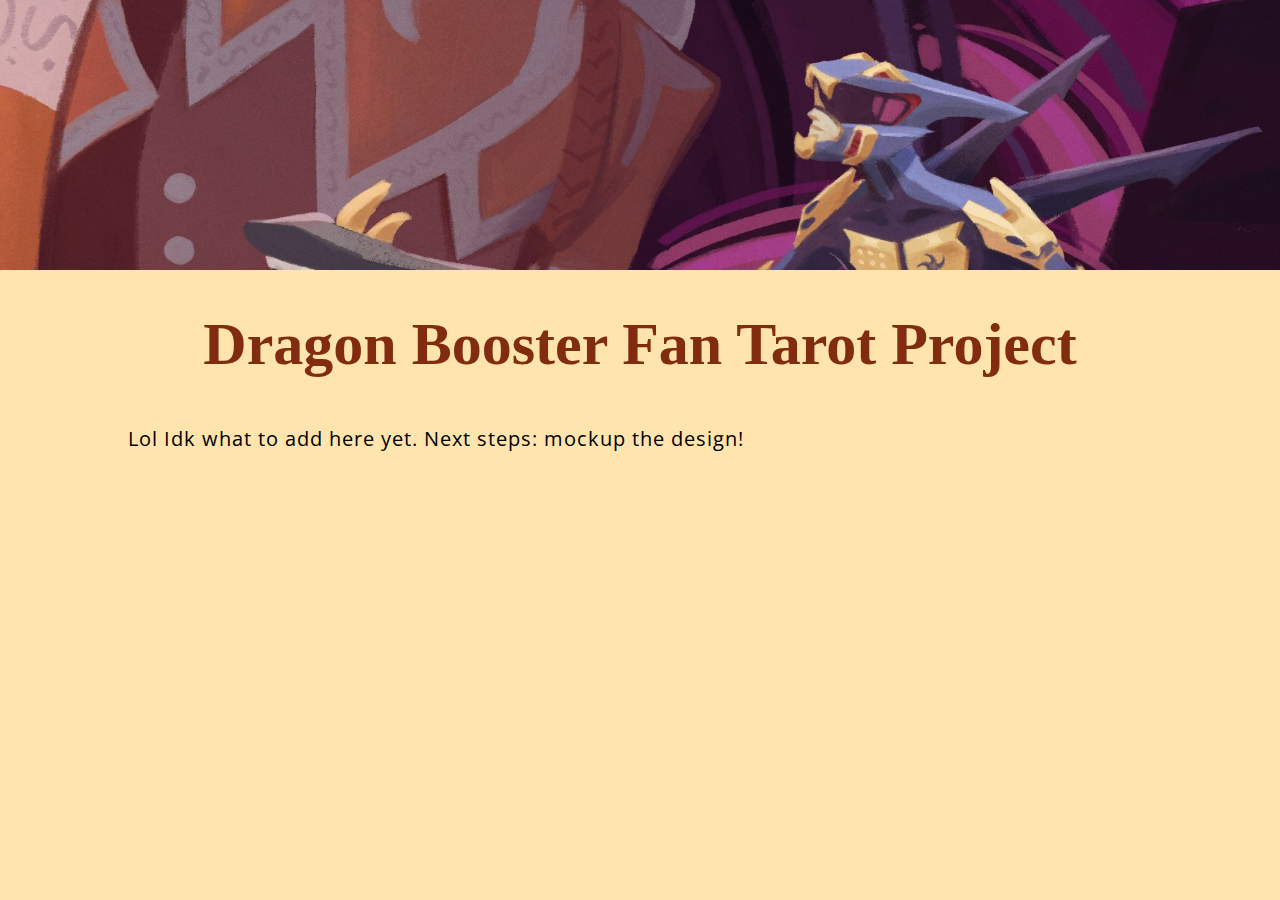
==== index.html @ 3a5222ac "Added basic site skeleton" ====
<!doctype html>
<html lang="en-AU">
  <head>
    <meta charset="utf-8" />
    <meta name="viewport" content="width=device-width"/>
    <title>Welcome to the Wyrdle Zone</title>
    <link href="https://fonts.googleapis.com/css?family=Open+Sans" rel="stylesheet" />
    <link href="styles/style.css" rel="stylesheet"/>
  </head>
  <body>
    <span class="header-banner">
      <img src="assets/images/header.jpg" alt="Dragon Booster Illustration." class="header-img">
    </span>
    <div class="container">
      <h1>Dragon Booster Fan Tarot Project</h1>
      <p>
        Lol Idk what to add here yet. Next steps: mockup the design!
      </p>
    </div>
  </body>
</html>
---- styles/style.css ----
@font-face { font-family: "Speedbeast" ;  
    src: url('../assets/fonts/speedbeast/SpeedBeast.ttf') format('truetype'); 
} 

:root{
    --brown: #812b0f;
    --creme: #ffe4ad;
}

html {
    font-size: 10px;
    font-family: "Open Sans", sans-serif;
    }  

body{
    margin:0;
    background-color: var(--creme);
}

.container{
    padding: 0 10%;
}

h1 {
    font-size: 60px;
    text-align: center;
    font-family: "Speedbeast";
    color: var(--brown);
    }

p{
    font-size: 2rem;
    line-height: 2;
    letter-spacing: 1px;
    }

.header-banner{
    display: flex;
    justify-content: center;
    height: 30vh;
    overflow: hidden;
}

.header-img{
    width:100%;
    height: fit-content;
}
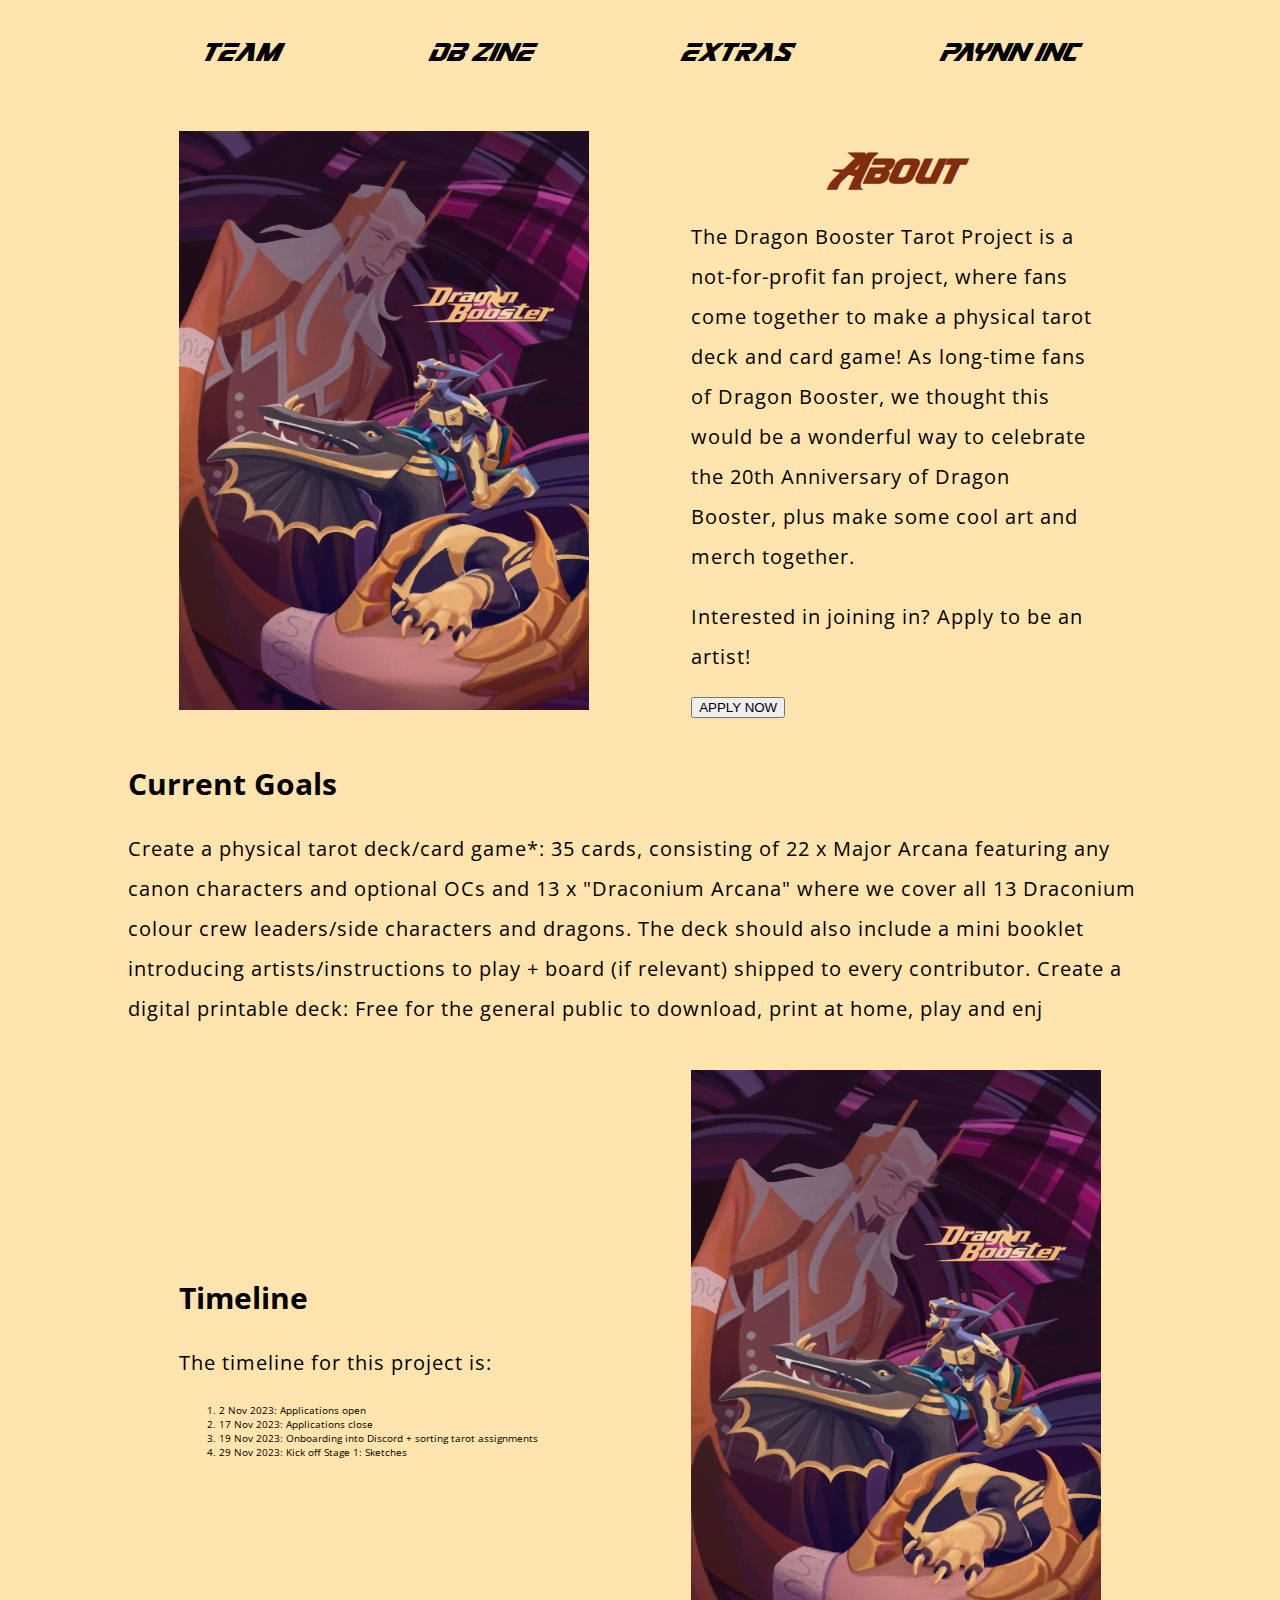
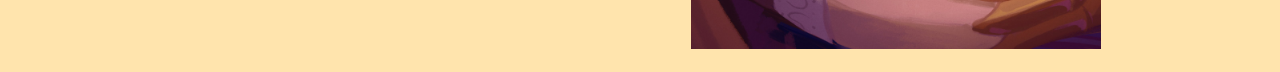
==== commit 870a0f99: "added some basic content" ====
--- a/index.html
+++ b/index.html
@@ -3,19 +3,77 @@
   <head>
     <meta charset="utf-8" />
     <meta name="viewport" content="width=device-width"/>
-    <title>Welcome to the Wyrdle Zone</title>
+    <title>Dragon Booster Fan Tarot Project</title>
     <link href="https://fonts.googleapis.com/css?family=Open+Sans" rel="stylesheet" />
     <link href="styles/style.css" rel="stylesheet"/>
   </head>
   <body>
-    <span class="header-banner">
-      <img src="assets/images/header.jpg" alt="Dragon Booster Illustration." class="header-img">
-    </span>
+    <nav class="nav-bar">
+      <div class="nav-item">
+        team
+      </div>
+      <div class="nav-item">
+        db zine
+      </div>
+      <div class="nav-item">
+        extras
+      </div>
+      <div class="nav-item">
+        paynn inc
+      </div>
+    </nav>
+
+    <div class="container double-columns">
+      <div class="column">
+        <img src="./assets/images/dummy.jpg">
+      </div>
+      <div class="column">
+        <h1>About</h1>
+        <p>
+          The Dragon Booster Tarot Project is a not-for-profit fan project, where fans come together to make a physical tarot deck and card game! As long-time fans of Dragon Booster, we thought this would be a wonderful way to celebrate the 20th Anniversary of Dragon Booster, plus make some cool art and merch together. 
+        </p>
+        <p>
+          Interested in joining in? Apply to be an artist!
+        </p>
+        <button>
+          APPLY NOW
+        </button>
+      </div>
+    </div>
+
     <div class="container">
-      <h1>Dragon Booster Fan Tarot Project</h1>
+      <h2>
+        Current Goals
+      </h2>
       <p>
-        Lol Idk what to add here yet. Next steps: mockup the design!
+        Create a physical tarot deck/card game*: 35 cards, consisting of 22 x Major Arcana featuring any canon characters and optional OCs and 13 x "Draconium Arcana" where we cover all 13 Draconium colour crew leaders/side characters and dragons. The deck should also include a mini booklet introducing artists/instructions to play + board (if relevant) shipped to every contributor. Create a digital printable deck: Free for the general public to download, print at home, play and enj
       </p>
+    </div>
+
+    <div class="container double-columns">
+      <div class="column">
+        <h2>Timeline</h2>
+        <p>
+          The timeline for this project is:
+        </p>
+        <ol>
+          <li>
+            2 Nov 2023: Applications open
+          </li>
+          <li>
+            17 Nov 2023: Applications close
+          </li>
+          <li>
+            19 Nov 2023: Onboarding into Discord + sorting tarot assignments
+          </li>
+          <li>
+            29 Nov 2023: Kick off Stage 1: Sketches
+          </li>
+        </ol>
+      </div>
+      <div class="column">
+        <img src="./assets/images/dummy.jpg">
+      </div>
     </div>
   </body>
 </html>
--- a/styles/style.css
+++ b/styles/style.css
@@ -3,6 +3,11 @@
 @font-face { font-family: "Speedbeast" ;  
     src: url('../assets/fonts/speedbeast/SpeedBeast.ttf') format('truetype'); 
 } 
+
+@font-face{
+    font-family:"Draconomicon" ;
+    src: url('../assets/fonts/draconomicon.TTF') format('truetype');
+}
 
 :root{
     --brown: #812b0f;
@@ -24,11 +29,15 @@
 }
 
 h1 {
-    font-size: 60px;
+    font-size: 4rem;
     text-align: center;
     font-family: "Speedbeast";
     color: var(--brown);
     }
+
+h2{
+    font-size: 3rem;
+}
 
 p{
     font-size: 2rem;
@@ -36,14 +45,27 @@
     letter-spacing: 1px;
     }
 
-.header-banner{
+.nav-bar{
     display: flex;
-    justify-content: center;
-    height: 30vh;
-    overflow: hidden;
+    justify-content: space-around;
+    padding: 3% 10%;
 }
 
-.header-img{
-    width:100%;
-    height: fit-content;
+.nav-item{
+    font-family: "Speedbeast";
+    font-size: 3rem;
+}
+
+.double-columns{
+    display: flex;
+    align-items: center;
+}
+
+.column{
+    width: 50%;
+    padding: 2% 5%;
+}
+
+.column img{
+    width: 100%;
 }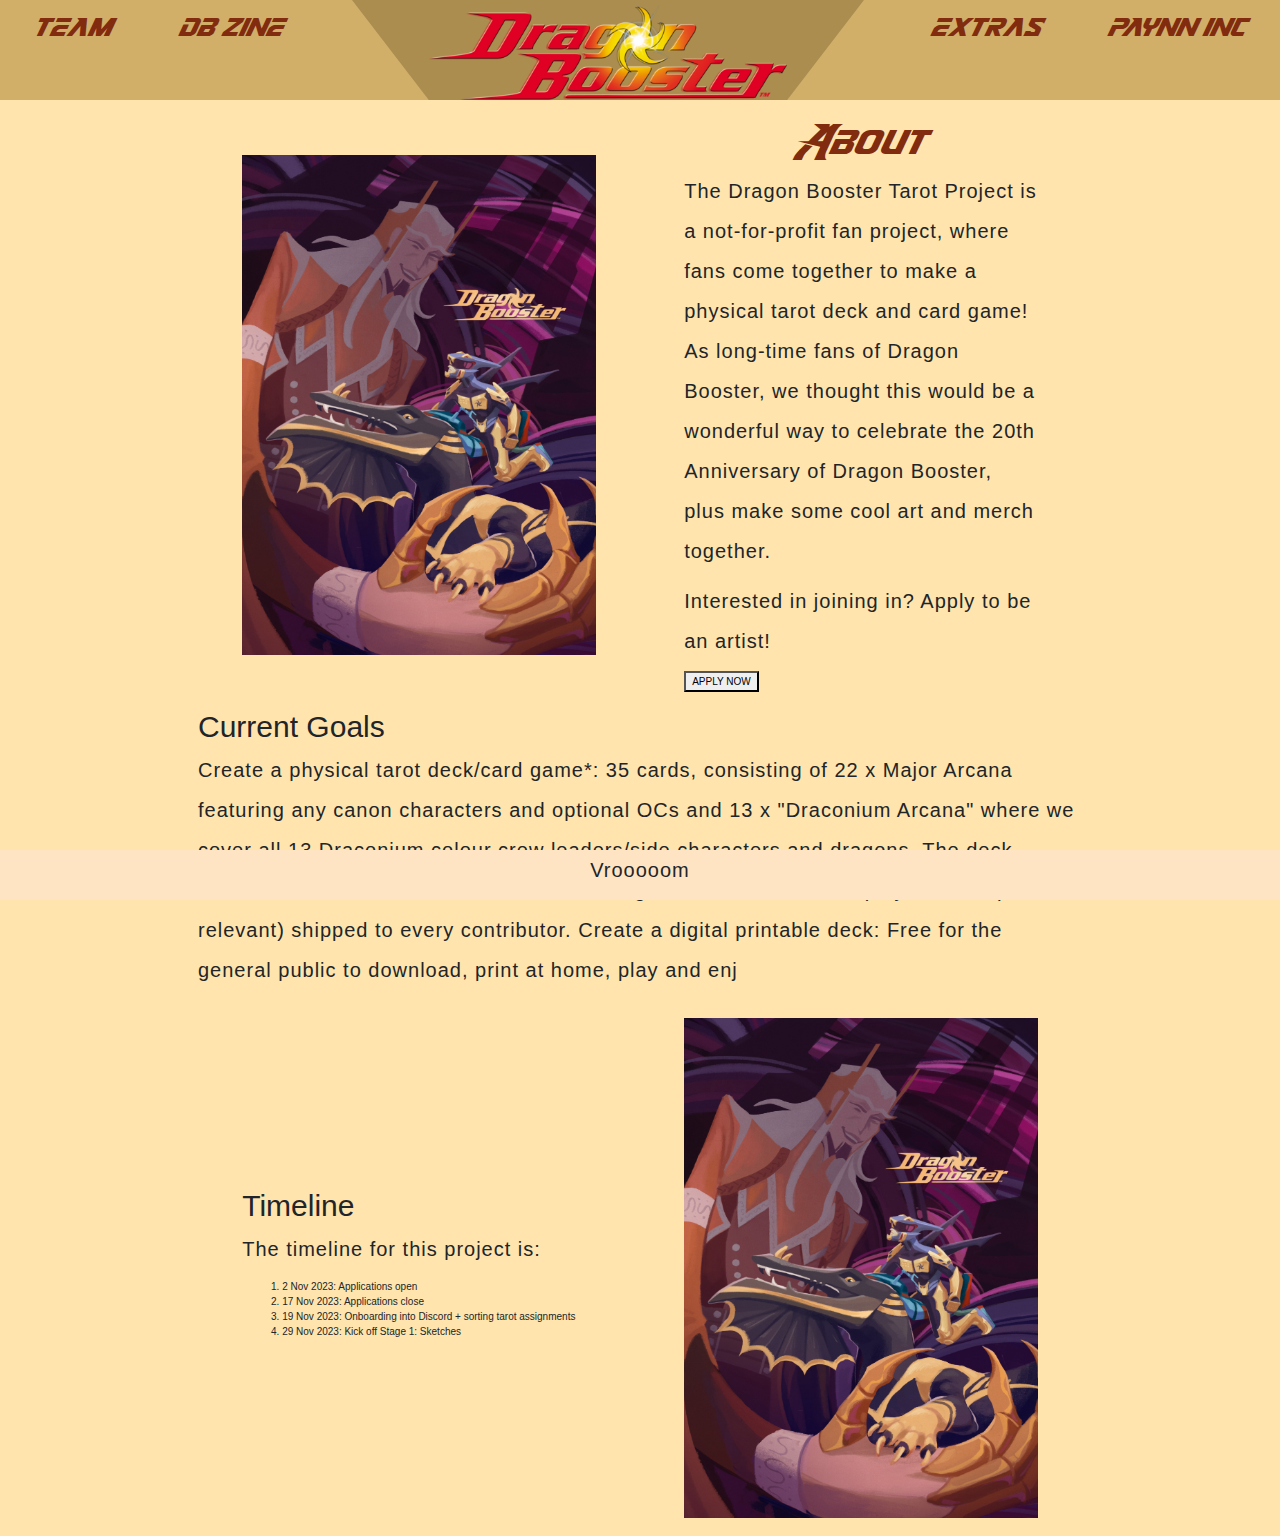
==== commit 99df33b3: "Adding basic navbar and footer" ====
--- a/index.html
+++ b/index.html
@@ -2,28 +2,36 @@
 <html lang="en-AU">
   <head>
     <meta charset="utf-8" />
-    <meta name="viewport" content="width=device-width"/>
+    <meta name="viewport" content="width=device-width, initial-scale=1, shrink-to-fit=no">
     <title>Dragon Booster Fan Tarot Project</title>
-    <link href="https://fonts.googleapis.com/css?family=Open+Sans" rel="stylesheet" />
+    <link href="https://fonts.googleapis.com/css?family=Open+Sans" rel="stylesheet">
+    <link rel="stylesheet" href="https://cdn.jsdelivr.net/npm/bootstrap@4.3.1/dist/css/bootstrap.min.css" integrity="sha384-ggOyR0iXCbMQv3Xipma34MD+dH/1fQ784/j6cY/iJTQUOhcWr7x9JvoRxT2MZw1T" crossorigin="anonymous">
     <link href="styles/style.css" rel="stylesheet"/>
   </head>
   <body>
-    <nav class="nav-bar">
-      <div class="nav-item">
-        team
-      </div>
-      <div class="nav-item">
-        db zine
-      </div>
-      <div class="nav-item">
-        extras
-      </div>
-      <div class="nav-item">
-        paynn inc
-      </div>
+    <nav class="navbar">
+      <ul class="navbar-nav">
+        <li class="nav-item">
+          <a class="nav-link" href="./team/index.html">team</a>
+        </li>
+        <li class="nav-item ">
+          <a class="nav-link" href="./db-zine/index.html">db zine</a>
+        </li>
+        <li class="home-button">
+          <a class="nav-link d-flex justify-content-center" href="#">
+            <img src="./assets/images/db-logo.png">
+          </a>
+        </li>
+        <li class="nav-item">
+          <a class="nav-link" href="./extras/index.html">extras</a>
+        </li>
+        <li class="nav-item">
+          <a class="nav-link" href="./paynn-inc/index.html">paynn inc</a>
+        </li>
+      </ul>
     </nav>
 
-    <div class="container double-columns">
+    <div class="container double-columns" style="margin-top: 100px;">
       <div class="column">
         <img src="./assets/images/dummy.jpg">
       </div>
@@ -75,5 +83,11 @@
         <img src="./assets/images/dummy.jpg">
       </div>
     </div>
+
+    <footer class="position-fixed" style="bottom:0; width:100%;background-color: bisque;">
+      <div class="d-flex justify-content-center" >
+        <p>Vrooooom</p>
+      </div>
+    </footer>
   </body>
 </html>
--- a/styles/style.css
+++ b/styles/style.css
@@ -21,7 +21,7 @@
 
 body{
     margin:0;
-    background-color: var(--creme);
+    background-color: var(--creme) !important;
 }
 
 .container{
@@ -45,10 +45,34 @@
     letter-spacing: 1px;
     }
 
-.nav-bar{
-    display: flex;
+.navbar{
+    padding: 0;
+    position: relative;
+}
+
+.navbar-nav {
     justify-content: space-around;
-    padding: 3% 10%;
+    flex-direction: row;
+    width: 100%;
+    position: fixed;
+    background-color:  #d2af69;
+    top: 0
+}
+
+.navbar-nav a{
+    color: var(--brown);
+}
+
+.home-button{
+    width: 40%;
+	background-color:  #ab8d4f;
+    clip-path: polygon(0 0, 100% 0, 85% 100%, 15% 100%);
+    position: relative;
+    height: 100px;
+}
+
+.home-button img{
+    width:70%;
 }
 
 .nav-item{
